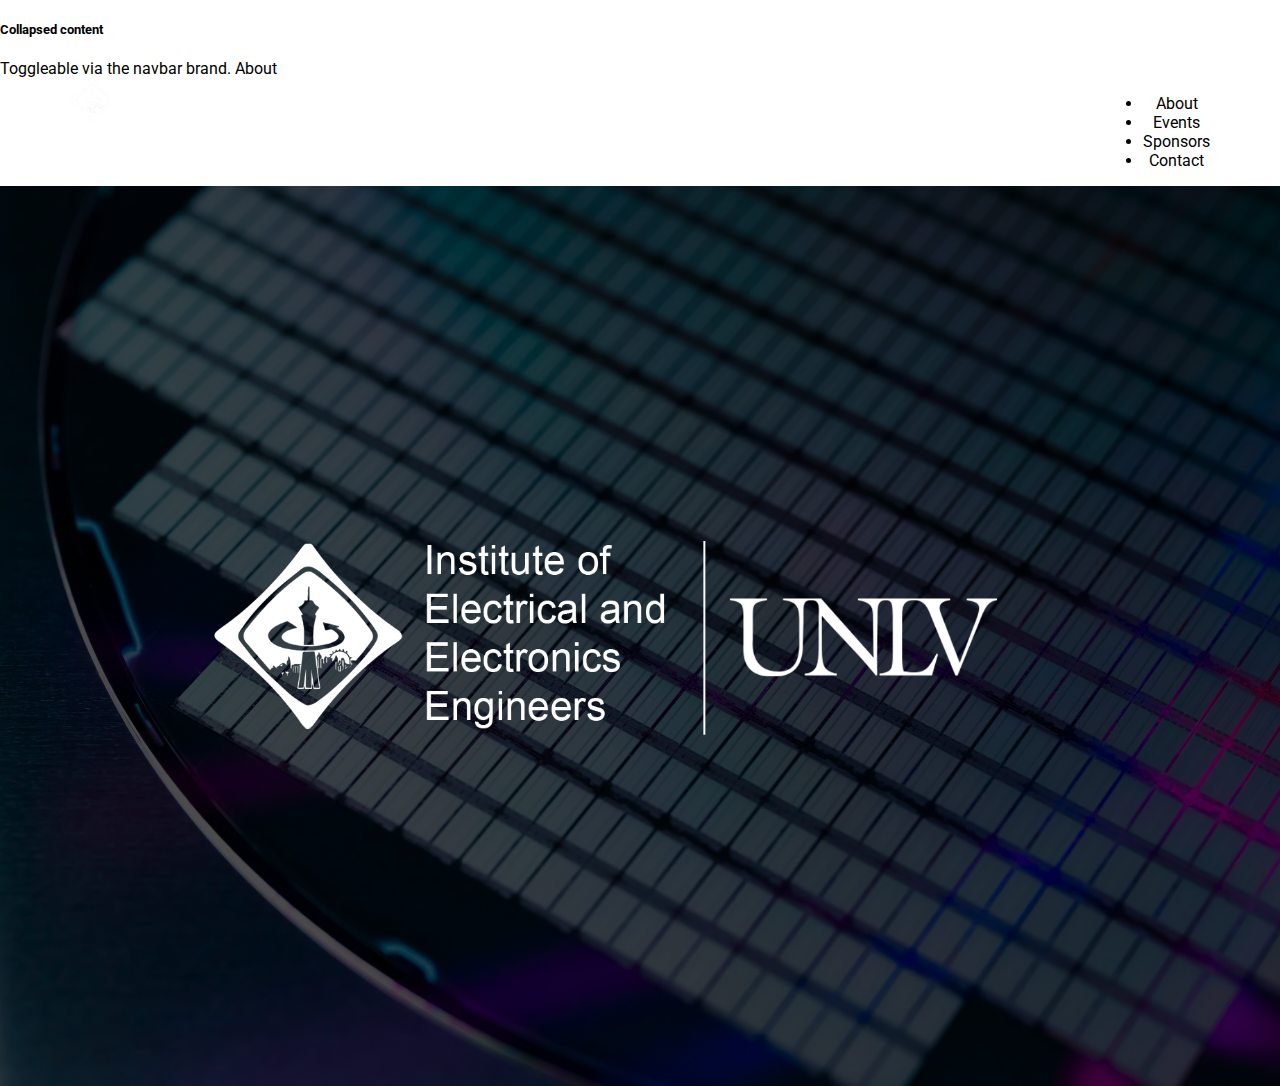
==== index.html @ d873206a "initial commit" ====
<!doctype html>
<html lang="en">
  <head>
    <meta charset="utf-8">
    <meta name="viewport" content="width=device-width, initial-scale=1">
    <title>IEEE - UNLV</title>
    <link href="https://cdn.jsdelivr.net/npm/bootstrap@5.2.3/dist/css/bootstrap.min.css" rel="stylesheet" integrity="sha384-rbsA2VBKQhggwzxH7pPCaAqO46MgnOM80zW1RWuH61DGLwZJEdK2Kadq2F9CUG65" crossorigin="anonymous">
    <link href="https://fonts.googleapis.com/css2?family=Roboto:ital,wght@0,100;0,300;0,400;1,300&display=swap" rel="stylesheet">
    <link rel="stylesheet" href="styles.css">
  </head>
  <body>

    <!--Header - nav, hamburger menu, image-->
    <header>

      <!--Hamburger menu contents-->
      <div class="collapse" id="navbarToggleExternalContent">
        <div class="bg-light p-4">
          <h5 class="text-dark h4">Collapsed content</h5>
          <span class="text-muted">Toggleable via the navbar brand.</span>
          <a class="text-dark" href="#">About</a>
        </div>
      </div>   

      <!--Navbar-->
      <nav class="navbar fixed-top navbar-dark">

          <!--Button to open/close hamburger menu-->
          <!--Hidden when on large displays-->
          <div class="hamburger-button">
            <button class="navbar-toggler" type="button" data-bs-toggle="collapse" data-bs-target="#navbarToggleExternalContent" aria-controls="navbarToggleExternalContent" aria-expanded="false" aria-label="Toggle navigation">
              <span class="navbar-toggler-icon"></span>
            </button> 
          </div>

          <!--Navbar Contents-->
          <div class="nav-link">
            <div class="nav-link-inner">

              <!--Navbar Logo-->
              <div>
                <a class="navbar-brand " href="#">
                  <img src="img/logo.png" class="navlogo" alt="IEEE UNLV">
                </a>
              </div>

              <!--Navbar Links-->
              <div>
                <ul class="nav">
                  <li class="nav-item">
                    <a class="nav-link text-muted" href="about">About</a>
                  </li>
                  <li class="nav-item">
                    <a class="nav-link text-muted" href="#">Events</a>
                  </li>
                  <li class="nav-item">
                    <a class="nav-link text-muted" href="#">Sponsors</a>
                  </li>
                  <li class="nav-item">
                    <a class="nav-link text-muted" href="#">Contact</a>
                  </li>
                </ul>
              </div>

            </div>
          </div>
      </nav>

      <!--Image of Wafer and IEEE/UNLV text-->
      <div class="cover-image">
        <div class="cover-header">
          <img src="img/logo-cover.png" class="cover-header-image img-fluid" alt="...">
        </div>
      </div>
    </header>

    <section id="about">
      
    </section>

    <script src="index.js"></script>
    <script src="https://code.jquery.com/jquery-3.6.1.min.js" integrity="sha256-o88AwQnZB+VDvE9tvIXrMQaPlFFSUTR+nldQm1LuPXQ="crossorigin="anonymous"></script>
    <script src="https://cdn.jsdelivr.net/npm/bootstrap@5.2.3/dist/js/bootstrap.bundle.min.js" integrity="sha384-kenU1KFdBIe4zVF0s0G1M5b4hcpxyD9F7jL+jjXkk+Q2h455rYXK/7HAuoJl+0I4" crossorigin="anonymous"></script>
  </body>
</html>
---- styles.css ----
html,
body {
  padding: 0;
  margin: 0;
  font-family: -apple-system, Roboto, Arial, sans-serif;
}

body {
  
}

a {
  color: inherit;
  text-decoration: none;
}

.hamburger-button {
  display: flex;
  justify-content: right;
  width: 100%;
}
.cover-image{
  display: flex;
  justify-content: center;
  align-items: center;
  color: white;
  width: 100vw;
  height: 60vh;
  background-image: linear-gradient(rgba(0, 0, 0, 0.7), rgba(0, 0, 0, 0.7)), url('img/wafer.webp');
  background-size: cover;
}

.cover-header {
  display: flex;
  flex-wrap: wrap;
  flex-direction: row;
  text-align: left;
  justify-content: center;
}

.navlogo {
  background-image: url('./ieeeinverse.png');
  height: 45px;
}

.nav-link {
  display: none;
}
@media only screen and (min-width: 768px) {
  .cover-image{
    height: 100vh;
  }

  .cover-header-image {
    max-height: 250px;
    margin-right: 30px;
  }

  .row {
    width: 100%; 
    max-width: 1140px;
    padding: 0 2%;
  }
  
  .content-container {
    margin: 80px 0;
  }

  .page-container {
    padding: 0 20px;
  }

  .v-pipe {
    margin: 0 10px;
    vertical-align: middle;
    width: 1px; 
    height: inherit;
    margin: 50px 0; 
    background-color:white; 
  }

  .h-pipe {
    background: #111;
    clear: both;
    display: block;
    overflow: hidden;
    visibility: visible;
    width: 100%;
    height: 1px;
    margin: 10px 0;
    opacity: 20%;
  }
  .nav-link {
    display: flex;
    justify-content: center;
    width: 100%;
  }

  .nav-link-inner {
    font-size: 16px;
    display: flex;
    flex-direction: row;
    justify-content: space-between;
    max-width: 1140px;
    width: 100%;
  }
  
  .hamburger-button {
    display: none;
  }
}
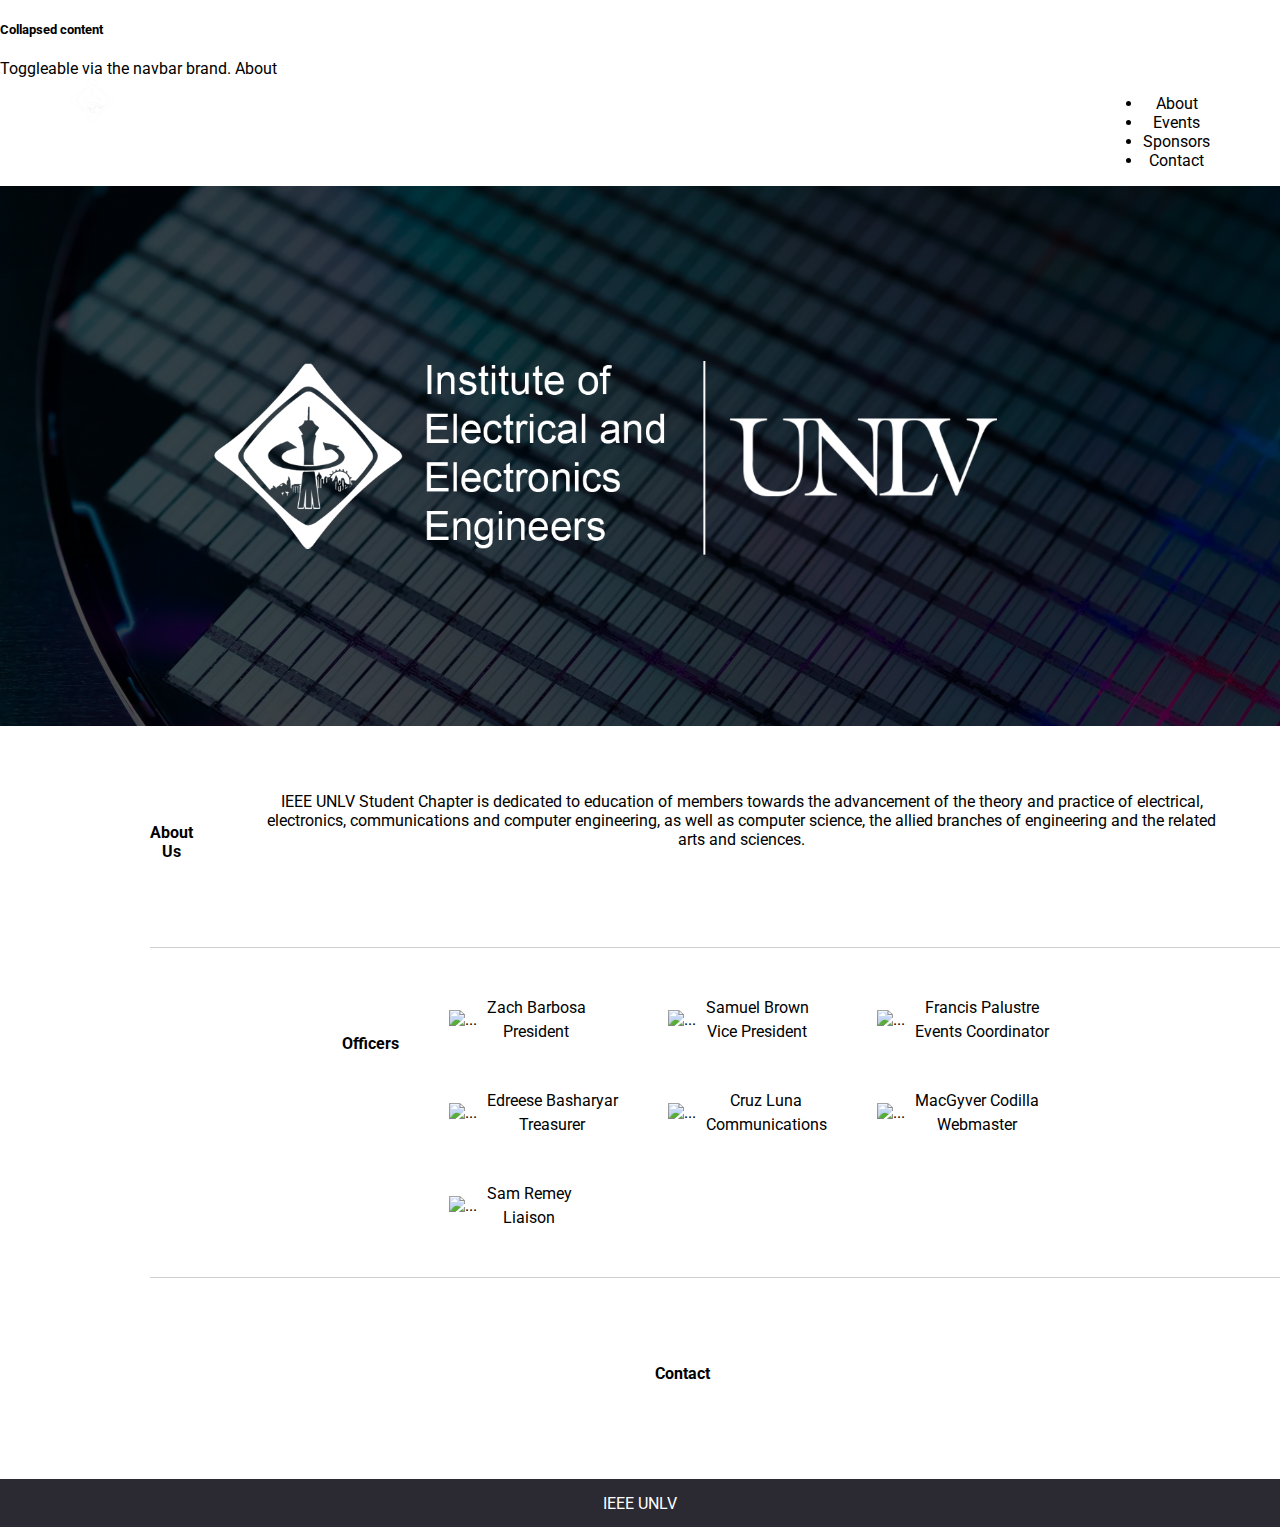
==== commit 3af657b5: "." ====
--- a/index.html
+++ b/index.html
@@ -11,8 +11,8 @@
   </head>
   <body>
 
-    <!--Header - nav, hamburger menu, image-->
-    <header>
+    <!--nav, hamburger menu, image-->
+    <section id="home">
 
       <!--Hamburger menu contents-->
       <div class="collapse" id="navbarToggleExternalContent">
@@ -40,7 +40,7 @@
 
               <!--Navbar Logo-->
               <div>
-                <a class="navbar-brand " href="#">
+                <a class="navbar-brand " href="index.html">
                   <img src="img/logo.png" class="navlogo" alt="IEEE UNLV">
                 </a>
               </div>
@@ -49,16 +49,16 @@
               <div>
                 <ul class="nav">
                   <li class="nav-item">
-                    <a class="nav-link text-muted" href="about">About</a>
-                  </li>
-                  <li class="nav-item">
-                    <a class="nav-link text-muted" href="#">Events</a>
-                  </li>
-                  <li class="nav-item">
-                    <a class="nav-link text-muted" href="#">Sponsors</a>
-                  </li>
-                  <li class="nav-item">
-                    <a class="nav-link text-muted" href="#">Contact</a>
+                    <a class="nav-link text-muted" href="#about">About</a>
+                  </li>
+                  <li class="nav-item">
+                    <a class="nav-link text-muted" href="/events.html">Events</a>
+                  </li>
+                  <li class="nav-item">
+                    <a class="nav-link text-muted" href="/sponsors.html">Sponsors</a>
+                  </li>
+                  <li class="nav-item">
+                    <a class="nav-link text-muted" href="#contact">Contact</a>
                   </li>
                 </ul>
               </div>
@@ -68,18 +68,160 @@
       </nav>
 
       <!--Image of Wafer and IEEE/UNLV text-->
-      <div class="cover-image">
+      <div class="cover-image" style="background-image: linear-gradient(rgba(0, 0, 0, 0.7), rgba(0, 0, 0, 0.7)), url('img/index/wafer.webp'); background-size: cover;">
         <div class="cover-header">
-          <img src="img/logo-cover.png" class="cover-header-image img-fluid" alt="...">
+          <img src="img/index/logo-cover.png" class="cover-header-image img-fluid" alt="...">
         </div>
       </div>
-    </header>
-
-    <section id="about">
-      
     </section>
 
-    <script src="index.js"></script>
+    <div class="page">
+      <div class="page-inner">
+        
+        <!-- INFORMATION -->
+        <section id="about">
+          <div class="row">
+            <h4>
+              About Us
+            </h4>
+            <p>
+              IEEE UNLV Student Chapter is dedicated to education of members towards the advancement of the theory
+              and practice of electrical, electronics, communications and computer engineering, 
+              as well as computer science, the allied branches of engineering and the related arts and sciences.
+            </p>
+          </div>
+        </section>
+
+        <div class="h-pipe"></div>
+
+        <!-- OFFICERS -->
+        <section id="officers">
+          <div class="row">
+            <h4>
+              Officers
+            </h4>
+            <div class="officer-board">
+              
+              <!-- CARD -->
+              <div class="officer-card">
+                <div class="officer-card-inner">
+                  <div class="officer-card-image">
+                    <img src="https://via.placeholder.com/80" class="rounded" alt="...">
+                  </div>
+                </div>
+                <div class="officer-card-inner">
+                  <div class="officer-card-name">Zach Barbosa</div>
+                  <div class="officer-card-title">President</div>
+                </div>
+              </div>
+
+              <div class="officer-card">
+                <div class="officer-card-inner">
+                  <div class="officer-card-image">
+                    <img src="https://via.placeholder.com/80" class="rounded" alt="...">
+                  </div>
+                </div>
+                <div class="officer-card-inner">
+                  <div class="officer-card-name">Samuel Brown</div>
+                  <div class="officer-card-title">Vice President</div>
+                </div>
+              </div>
+
+              <div class="officer-card">
+                <div class="officer-card-inner">
+                  <div class="officer-card-image">
+                    <img src="https://via.placeholder.com/80" class="rounded" alt="...">
+                  </div>
+                </div>
+                <div class="officer-card-inner">
+                  <div class="officer-card-name">Francis Palustre</div>
+                  <div class="officer-card-title">Events Coordinator</div>
+                </div>
+              </div>
+
+              <div class="officer-card">
+                <div class="officer-card-inner">
+                  <div class="officer-card-image">
+                    <img src="https://via.placeholder.com/80" class="rounded" alt="...">
+                  </div>
+                </div>
+                <div class="officer-card-inner">
+                  <div class="officer-card-name">Edreese Basharyar</div>
+                  <div class="officer-card-title">Treasurer</div>
+                </div>
+              </div>
+
+              <div class="officer-card">
+                <div class="officer-card-inner">
+                  <div class="officer-card-image">
+                    <img src="https://via.placeholder.com/80" class="rounded" alt="...">
+                  </div>
+                </div>
+                <div class="officer-card-inner">
+                  <div class="officer-card-name">Cruz Luna</div>
+                  <div class="officer-card-title">Communications</div>
+                </div>
+              </div>
+
+              <div class="officer-card">
+                <div class="officer-card-inner">
+                  <div class="officer-card-image">
+                    <img src="https://via.placeholder.com/80" class="rounded" alt="...">
+                  </div>
+                </div>
+                <div class="officer-card-inner">
+                  <div class="officer-card-name">MacGyver Codilla</div>
+                  <div class="officer-card-title">Webmaster</div>
+                </div>
+              </div>
+
+              <div class="officer-card">
+                <div class="officer-card-inner">
+                  <div class="officer-card-image">
+                    <img src="https://via.placeholder.com/80" class="rounded" alt="...">
+                  </div>
+                </div>
+                <div class="officer-card-inner">
+                  <div class="officer-card-name">Sam Remey</div>
+                  <div class="officer-card-title">Liaison</div>
+                </div>
+              </div>
+
+            </div>
+          </div>
+        </section>
+
+        <div class="h-pipe"></div>
+
+        <!-- CONTACT -->
+        <section id="contact">
+          <div class="row">
+            <h4>
+              Contact
+            </h4>
+            <div class="social-media">
+              <a href="https://discord.gg/DPADVKV"><i class="fa-brands fa-discord"></i></a>
+              <a href="https://www.facebook.com/UNLVIEEEStudentBranch/"><i class="fa-brands fa-facebook"></i></a>
+              <a href="https://www.instagram.com/ieee_unlv/"><i class="fa-brands fa-square-instagram"></i></a>
+              <a href="https://involvementcenter.unlv.edu/organization/ieee"><i class="fa-solid fa-graduation-cap"></i></a>
+            </div>
+          </div>
+        </section>
+
+      </div>
+    </div>
+
+
+
+    <!-- FOOTER -->
+    <section>
+      <div class="footer">
+        <p>IEEE UNLV </p>
+      </div>
+    </section>
+
+    <script src="https://kit.fontawesome.com/f6ba38e8e7.js" crossorigin="anonymous"></script>
+    <script src="./src/js/index.js"></script>
     <script src="https://code.jquery.com/jquery-3.6.1.min.js" integrity="sha256-o88AwQnZB+VDvE9tvIXrMQaPlFFSUTR+nldQm1LuPXQ="crossorigin="anonymous"></script>
     <script src="https://cdn.jsdelivr.net/npm/bootstrap@5.2.3/dist/js/bootstrap.bundle.min.js" integrity="sha384-kenU1KFdBIe4zVF0s0G1M5b4hcpxyD9F7jL+jjXkk+Q2h455rYXK/7HAuoJl+0I4" crossorigin="anonymous"></script>
   </body>
--- a/styles.css
+++ b/styles.css
@@ -25,9 +25,7 @@
   align-items: center;
   color: white;
   width: 100vw;
-  height: 60vh;
-  background-image: linear-gradient(rgba(0, 0, 0, 0.7), rgba(0, 0, 0, 0.7)), url('img/wafer.webp');
-  background-size: cover;
+  height: 50vh;
 }
 
 .cover-header {
@@ -38,17 +36,59 @@
   justify-content: center;
 }
 
+.secondary-image{
+  display: flex;
+  justify-content: center;
+  align-items: center;
+  color: white;
+  width: 100vw;
+  height: 50vh;
+}
 .navlogo {
-  background-image: url('./ieeeinverse.png');
+  background-image: url('.img/index/logo.png');
   height: 45px;
 }
 
 .nav-link {
   display: none;
 }
+
+.footer {
+  width: 100%;
+  height: 3em;
+  background-color: rgb(43, 42, 51);
+  display: flex;
+  justify-content: center;
+  align-items: center;
+  color:white;
+}
+
+.row {
+  display: flex;
+  justify-content: center;
+  width: 100%;
+  padding: 10px 0;
+  text-align: center;
+}
+
+.officer-board {
+  display: grid;
+  grid-template-columns: auto auto;
+  padding: 10px 50px;
+  gap: 50px;
+  justify-content: center;
+  align-content: space-around;
+}
+
+.social-media {
+  display: flex;
+  justify-content: center;
+  gap: 30px;
+  font-size: 2rem;
+}
 @media only screen and (min-width: 768px) {
   .cover-image{
-    height: 100vh;
+    height: 60vh;
   }
 
   .cover-header-image {
@@ -56,11 +96,7 @@
     margin-right: 30px;
   }
 
-  .row {
-    width: 100%; 
-    max-width: 1140px;
-    padding: 0 2%;
-  }
+
   
   .content-container {
     margin: 80px 0;
@@ -90,6 +126,7 @@
     margin: 10px 0;
     opacity: 20%;
   }
+
   .nav-link {
     display: flex;
     justify-content: center;
@@ -108,4 +145,74 @@
   .hamburger-button {
     display: none;
   }
+
+  .page {
+    width: 100%;
+    display: flex;
+    flex-direction: column;
+    justify-content: center;
+    align-items: center;
+    padding: 20px 80px;
+  }
+
+  .row {
+    width: 100%; 
+    width: 1140px;
+    max-width: 1140px;
+    padding: 30px 0;
+  }
+
+  .row h4 {
+    text-align: center;
+    padding: 25px 0;
+  }
+
+  .row p {
+    padding: 0 60px;
+  }
+
+  .social-media {
+    display: flex;
+    justify-content: center;
+    align-items: center;
+    gap: 25px;
+  }
+
+  .social-media i {
+    font-size: 1.5em;
+  }
+
+  .officer-board {
+    display: grid;
+    grid-template-columns: auto auto auto;
+    padding: 10px 50px;
+    gap: 50px;
+    justify-content: center;
+    align-content: space-around;
+  }
+  
+  .officer-card {
+    display: flex;
+    flex-direction: row;
+    gap: 10px;
+  }
+
+  .officer-card-inner {
+    display: flex;
+    flex-direction: column;
+    justify-content: center;
+    gap: 5px;
+  }
+
+  .year-image {
+    display: flex;
+    flex-direction: column;
+    align-items: center;
+    width: inherit;
+    gap: 5px;
+  }
+
+  .year-image img {
+    width: 50%;
+  }
 }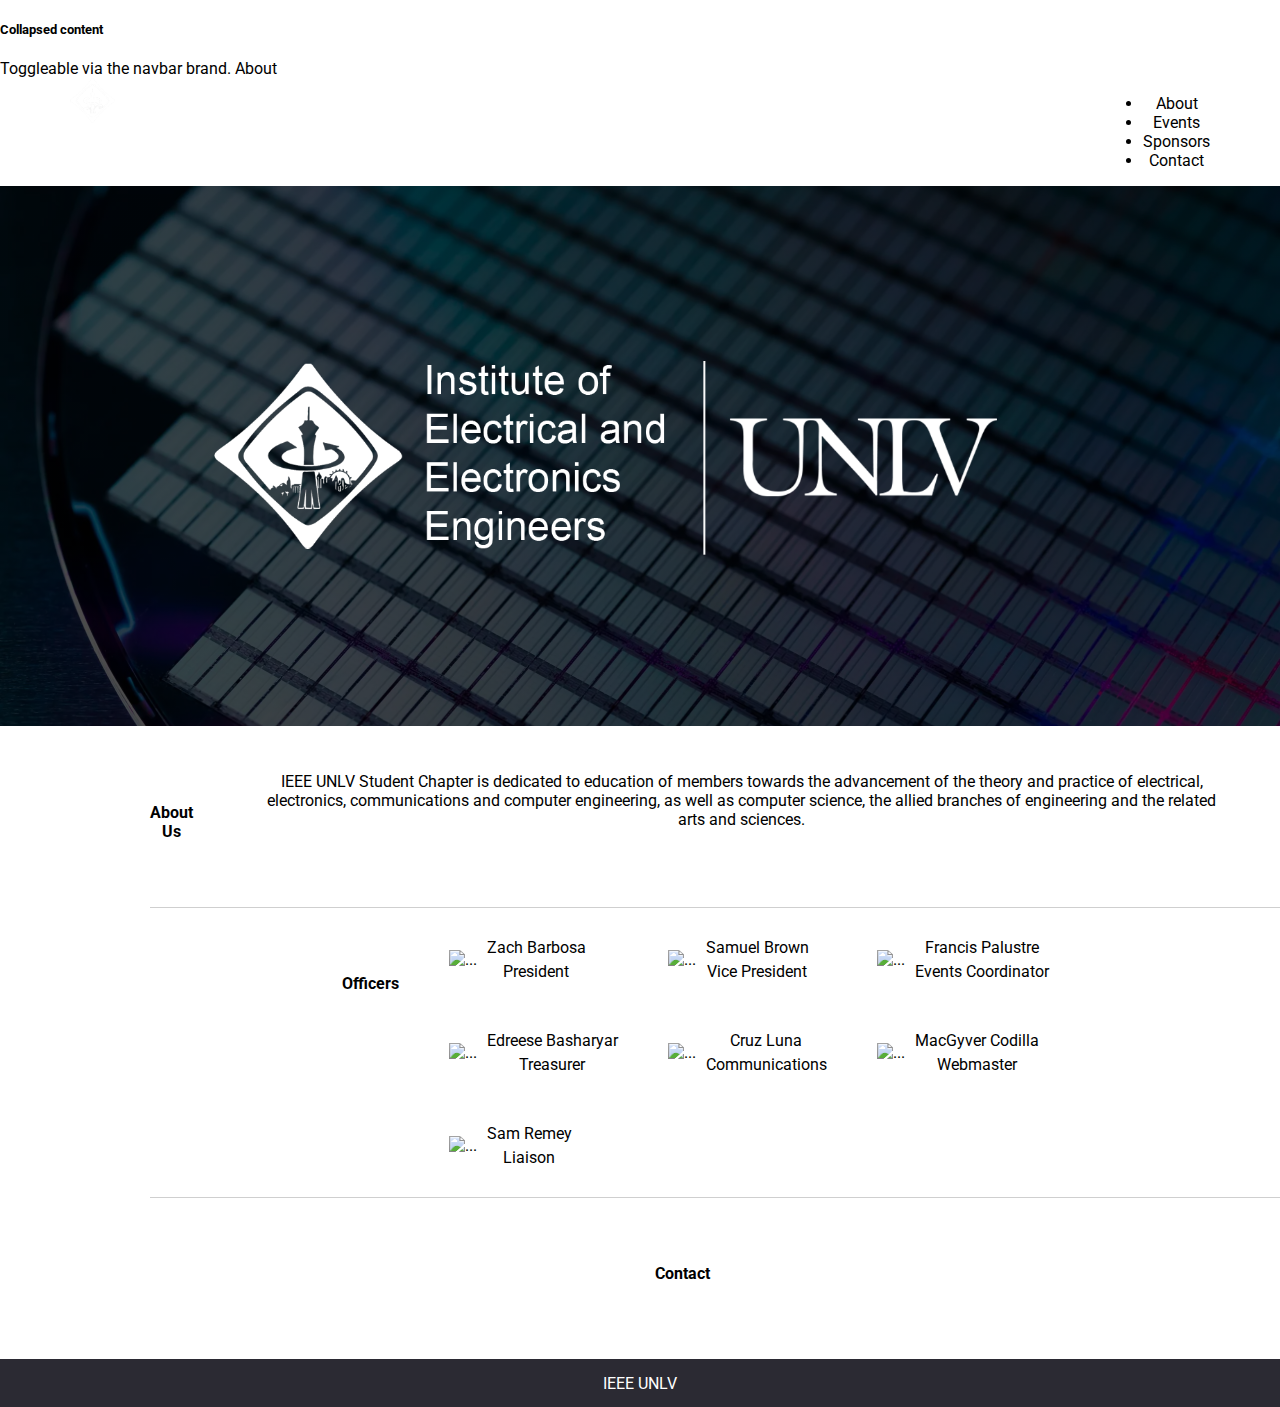
==== commit 576d8dcb: "links" ====
--- a/index.html
+++ b/index.html
@@ -1,4 +1,3 @@
-
 <!doctype html>
 <html lang="en">
   <head>
@@ -52,10 +51,10 @@
                     <a class="nav-link text-muted" href="#about">About</a>
                   </li>
                   <li class="nav-item">
-                    <a class="nav-link text-muted" href="/events.html">Events</a>
-                  </li>
-                  <li class="nav-item">
-                    <a class="nav-link text-muted" href="/sponsors.html">Sponsors</a>
+                    <a class="nav-link text-muted" href="events.html">Events</a>
+                  </li>
+                  <li class="nav-item">
+                    <a class="nav-link text-muted" href="sponsors.html">Sponsors</a>
                   </li>
                   <li class="nav-item">
                     <a class="nav-link text-muted" href="#contact">Contact</a>
--- a/styles.css
+++ b/styles.css
@@ -86,6 +86,18 @@
   gap: 30px;
   font-size: 2rem;
 }
+
+.year-image img {
+  width: 50%;
+}
+
+.year-image {
+  display: flex;
+  flex-direction: column;
+  align-items: center;
+  gap: 10px;
+}
+
 @media only screen and (min-width: 768px) {
   .cover-image{
     height: 60vh;
@@ -96,8 +108,6 @@
     margin-right: 30px;
   }
 
-
-  
   .content-container {
     margin: 80px 0;
   }
@@ -156,10 +166,8 @@
   }
 
   .row {
-    width: 100%; 
     width: 1140px;
     max-width: 1140px;
-    padding: 30px 0;
   }
 
   .row h4 {
@@ -212,7 +220,4 @@
     gap: 5px;
   }
 
-  .year-image img {
-    width: 50%;
-  }
 }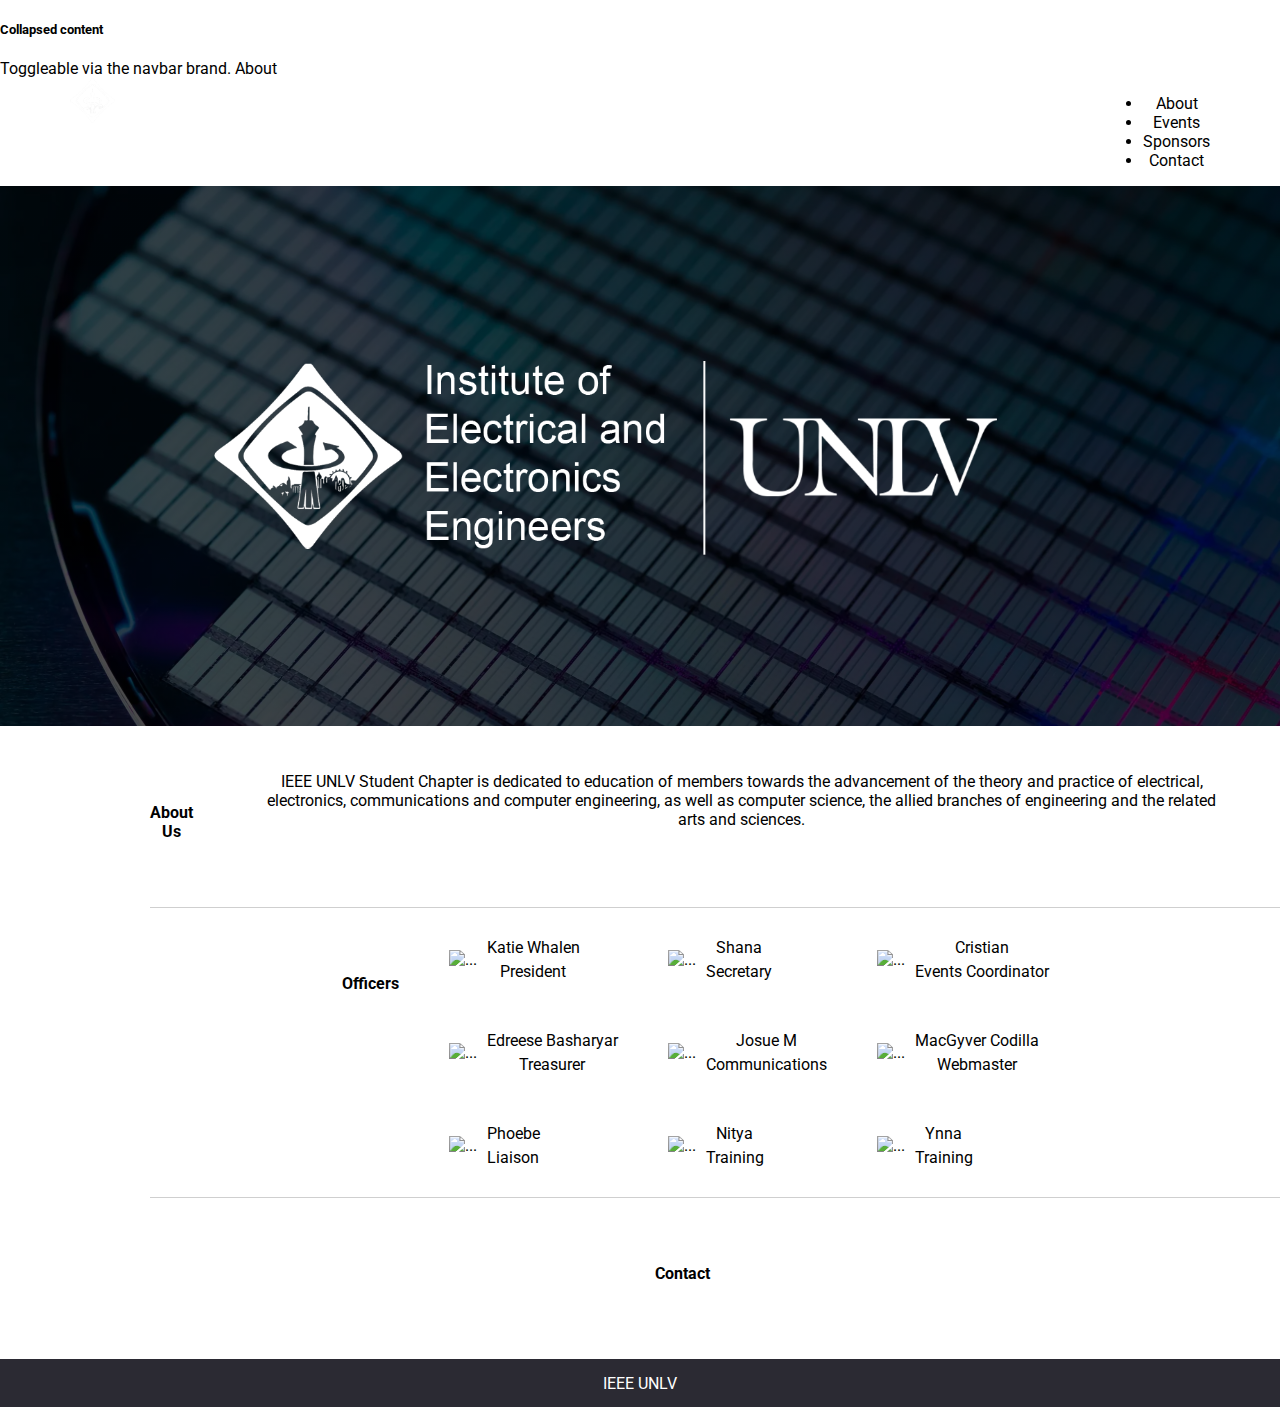
==== commit cbc015bd: "Updated names" ====
--- a/index.html
+++ b/index.html
@@ -48,16 +48,16 @@
               <div>
                 <ul class="nav">
                   <li class="nav-item">
-                    <a class="nav-link text-muted" href="#about">About</a>
-                  </li>
-                  <li class="nav-item">
-                    <a class="nav-link text-muted" href="events.html">Events</a>
-                  </li>
-                  <li class="nav-item">
-                    <a class="nav-link text-muted" href="sponsors.html">Sponsors</a>
-                  </li>
-                  <li class="nav-item">
-                    <a class="nav-link text-muted" href="#contact">Contact</a>
+                    <a class="nav-link text-muted" href="./index.html#about">About</a>
+                  </li>
+                  <li class="nav-item">
+                    <a class="nav-link text-muted" href="./events.html">Events</a>
+                  </li>
+                  <li class="nav-item">
+                    <a class="nav-link text-muted" href="./sponsors.html">Sponsors</a>
+                  </li>
+                  <li class="nav-item">
+                    <a class="nav-link text-muted" href="./index.html#contact">Contact</a>
                   </li>
                 </ul>
               </div>
@@ -109,7 +109,7 @@
                   </div>
                 </div>
                 <div class="officer-card-inner">
-                  <div class="officer-card-name">Zach Barbosa</div>
+                  <div class="officer-card-name">Katie Whalen</div>
                   <div class="officer-card-title">President</div>
                 </div>
               </div>
@@ -121,19 +121,19 @@
                   </div>
                 </div>
                 <div class="officer-card-inner">
-                  <div class="officer-card-name">Samuel Brown</div>
-                  <div class="officer-card-title">Vice President</div>
-                </div>
-              </div>
-
-              <div class="officer-card">
-                <div class="officer-card-inner">
-                  <div class="officer-card-image">
-                    <img src="https://via.placeholder.com/80" class="rounded" alt="...">
-                  </div>
-                </div>
-                <div class="officer-card-inner">
-                  <div class="officer-card-name">Francis Palustre</div>
+                  <div class="officer-card-name">Shana</div>
+                  <div class="officer-card-title">Secretary</div>
+                </div>
+              </div>
+
+              <div class="officer-card">
+                <div class="officer-card-inner">
+                  <div class="officer-card-image">
+                    <img src="https://via.placeholder.com/80" class="rounded" alt="...">
+                  </div>
+                </div>
+                <div class="officer-card-inner">
+                  <div class="officer-card-name">Cristian</div>
                   <div class="officer-card-title">Events Coordinator</div>
                 </div>
               </div>
@@ -157,7 +157,7 @@
                   </div>
                 </div>
                 <div class="officer-card-inner">
-                  <div class="officer-card-name">Cruz Luna</div>
+                  <div class="officer-card-name">Josue M</div>
                   <div class="officer-card-title">Communications</div>
                 </div>
               </div>
@@ -181,8 +181,32 @@
                   </div>
                 </div>
                 <div class="officer-card-inner">
-                  <div class="officer-card-name">Sam Remey</div>
+                  <div class="officer-card-name">Phoebe</div>
                   <div class="officer-card-title">Liaison</div>
+                </div>
+              </div>
+
+              <div class="officer-card">
+                <div class="officer-card-inner">
+                  <div class="officer-card-image">
+                    <img src="https://via.placeholder.com/80" class="rounded" alt="...">
+                  </div>
+                </div>
+                <div class="officer-card-inner">
+                  <div class="officer-card-name">Nitya</div>
+                  <div class="officer-card-title">Training</div>
+                </div>
+              </div>
+
+              <div class="officer-card">
+                <div class="officer-card-inner">
+                  <div class="officer-card-image">
+                    <img src="https://via.placeholder.com/80" class="rounded" alt="...">
+                  </div>
+                </div>
+                <div class="officer-card-inner">
+                  <div class="officer-card-name">Ynna</div>
+                  <div class="officer-card-title">Training</div>
                 </div>
               </div>
 
